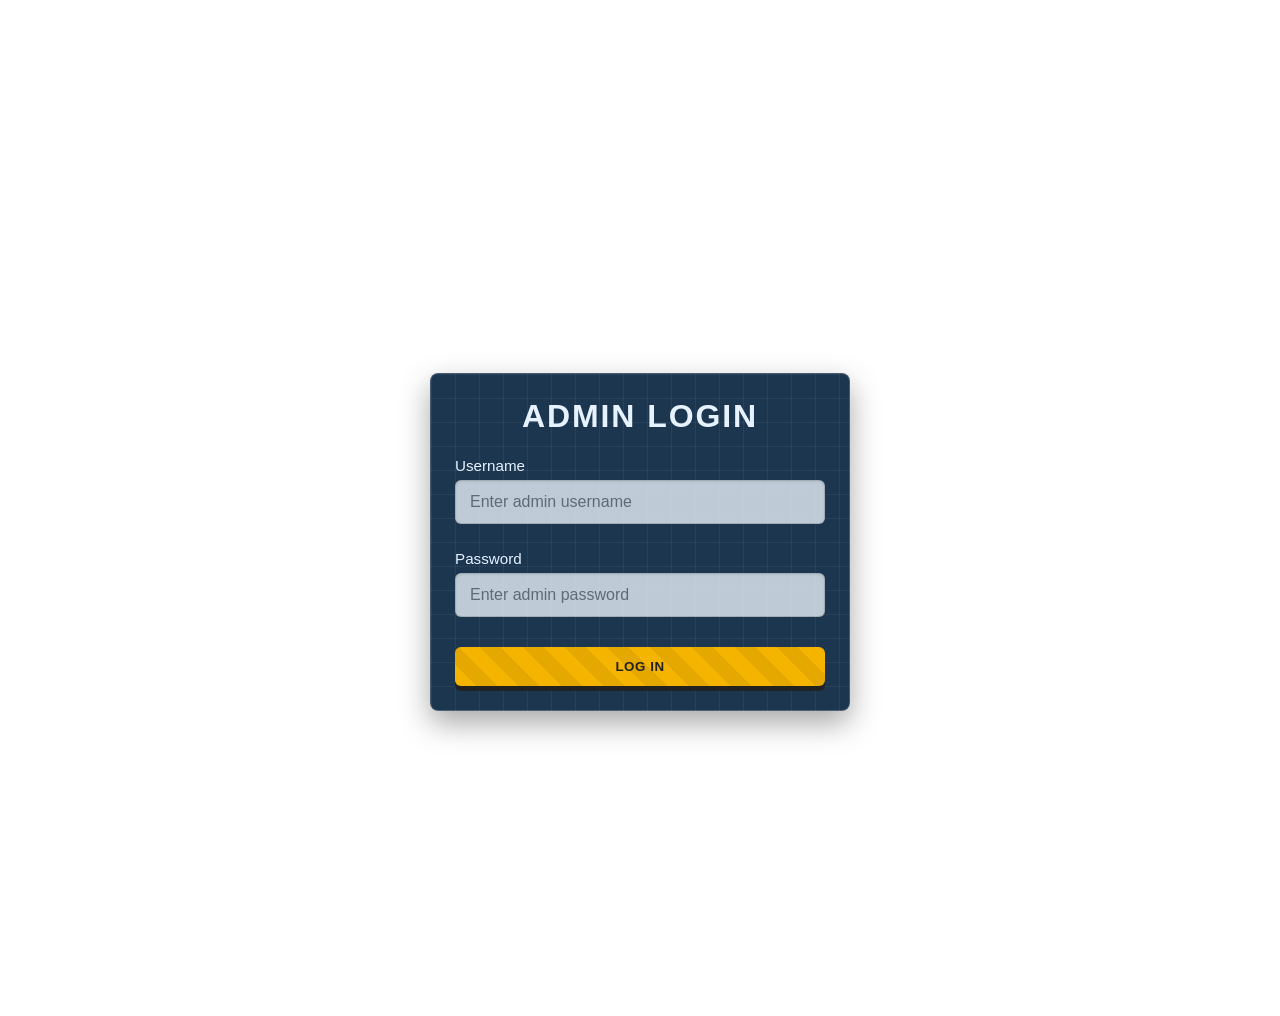
==== admin-dashboard.html @ 2e95c601 "cleanup" ====
<!DOCTYPE html>
<html lang="en">
<head>
  <meta charset="UTF-8" />
  <meta name="viewport" content="width=device-width, initial-scale=1.0" />
  <title>Roadimentary Admin Dashboard</title>
  <link rel="icon" type="image/png" href="/assets/fav_logo.png">
  <link rel="stylesheet" href="./admin-style.css" />
</head>
<body class="admin-dashboard-body admin-dashboard-hidden">
  <header id="admin-taskbar">
    <div id="admin-logo-wrap">
      <img src="/assets/editedlogo1.png" alt="Roadimentary Logo" id="admin-logo" />
    </div>

    <div id="admin-top-actions">
      <button id="logout-btn">Log Out</button>
    </div>
  </header>

  <section class="admin-hero">
    <p class="admin-subtitle">Admin Control Dashboard</p>
  </section>

  <p id="status">Loading dashboard...</p>

  <div class="cards">
    <div class="card">
      <h2>Total Players</h2>
      <div class="value" id="totalPlayers">--</div>
    </div>

    <div class="card">
      <h2>Players Reviewed</h2>
      <div class="value" id="playersReviewed">--</div>
    </div>

    <div class="card">
      <h2>Flagged Players</h2>
      <div class="value" id="flaggedPlayers">--</div>
    </div>

    <div class="card">
      <h2>Server Status</h2>
      <div class="value" id="serverStatus">--</div>
    </div>
  </div>

<div class="panel admin-player-list-panel">
  <h2>Player List</h2>

  <div class="player-list-filters">
    <input id="listSearchInput" type="text" placeholder="Filter by name or PlayFab ID" />

    <select id="listAccountStatusFilter">
      <option value="">All account statuses</option>
      <option value="active">active</option>
      <option value="review">review</option>
      <option value="flagged">flagged</option>
      <option value="banned">banned</option>
      <option value="unknown">unknown</option>
    </select>

    <select id="listReviewStateFilter">
      <option value="">All review states</option>
      <option value="none">none</option>
      <option value="pending">pending</option>
      <option value="investigating">investigating</option>
      <option value="resolved">resolved</option>
      <option value="unknown">unknown</option>
    </select>

    <label class="checkbox-filter">
      <input id="listFlaggedOnly" type="checkbox" />
      <span>Flagged Only</span>
    </label>

    <label class="checkbox-filter">
      <input id="listReviewedOnly" type="checkbox" />
      <span>Reviewed Only</span>
    </label>

    <select id="listLimitFilter">
      <option value="25">25 rows</option>
      <option value="50" selected>50 rows</option>
      <option value="100">100 rows</option>
    </select>

    <button id="loadPlayerListBtn">Load List</button>
  </div>

  <p id="playerListStatus"></p>

  <div class="player-table-wrap">
    <table class="player-table">
      <thead>
        <tr>
          <th class="sortable-th" data-sort-key="displayName">Player</th>
          <th class="sortable-th" data-sort-key="playFabId">PlayFab ID</th>
          <th class="sortable-th" data-sort-key="accountStatus">Status</th>
          <th class="sortable-th" data-sort-key="reviewState">Review</th>
          <th class="sortable-th" data-sort-key="lastLogin">Last Login</th>
          <th>Action</th>
        </tr>
      </thead>
      <tbody id="playerListBody">
        <tr>
          <td colspan="6" class="empty-table">No players loaded yet.</td>
        </tr>
      </tbody>
    </table>
  </div>
</div>


<div class="panel admin-search-panel">
  <h2>Player Search</h2>

  <div class="search-row">
    <input id="searchInput" type="text" placeholder="Search by PlayFab ID or display name" />
    <button id="searchBtn">Search</button>
    <button id="refreshPlayersBtn">Refresh Player Cache</button>
    <button id="recountFlagsBtn">Recount Admin Flags</button>
  </div>

  <p id="searchStatus"></p>
  <div id="searchResults" class="search-results"></div>
  <p id="playerStatus"></p>
</div>

<div class="admin-details-layout">
  <div class="panel admin-profile-panel">
    <h2>Profile</h2>

    <div class="subpanel">
      <div id="profileOutput" class="info-grid">
        <div class="empty-state">No player loaded yet.</div>
      </div>
    </div>

    <div class="subpanel">
      <h3>Segments</h3>
      <div id="segmentsOutput" class="pill-list"></div>
    </div>
  </div>

  <div class="panel admin-stats-panel">
    <h2>Statistics</h2>

    <div class="subpanel">
      <div id="statsOutput" class="info-grid">
        <div class="empty-state">No player loaded yet.</div>
      </div>
    </div>
  </div>

  <div class="panel admin-userdata-panel">
    <h2>Client/User Data</h2>

    <div class="subpanel">
      <div id="userDataOutput" class="info-grid">
        <div class="empty-state">No player loaded yet.</div>
      </div>
    </div>
  </div>

  <div class="panel admin-internal-panel">
    <h2>Internal/Admin Data</h2>

    <div class="subpanel">
      <div id="internalDataOutput" class="info-grid">
        <div class="empty-state">No player loaded yet.</div>
      </div>
    </div>
  </div>
</div>

<div class="panel">
  <h2>Moderation History</h2>
  <div id="moderationHistoryOutput" class="history-list">
    <div class="empty-state">No moderation history yet.</div>
  </div>
</div>

<div class="admin-action-panels">
  <div class="panel">
    <h2>Update Internal/Admin Data</h2>

    <div class="admin-form-grid">
      <div class="admin-form-field admin-form-field-wide">
        <label for="adminNoteInput" class="admin-form-label">Admin Note</label>
        <textarea id="adminNoteInput" placeholder="Write an internal note..."></textarea>
      </div>

      <div class="admin-form-field">
        <label for="accountStatusInput" class="admin-form-label">Account Status</label>
        <select id="accountStatusInput">
          <option value="">Select account status</option>
          <option value="active">active</option>
          <option value="review">review</option>
          <option value="flagged">flagged</option>
          <option value="banned">banned</option>
        </select>
      </div>

      <div class="admin-form-field">
        <label for="reviewStateInput" class="admin-form-label">Review State</label>
        <select id="reviewStateInput">
          <option value="">Select review state</option>
          <option value="none">none</option>
          <option value="pending">pending</option>
          <option value="investigating">investigating</option>
          <option value="resolved">resolved</option>
        </select>
      </div>

      <div class="admin-form-field admin-form-field-small">
        <label for="strikeCountInput" class="admin-form-label">Strike Count</label>
        <input id="strikeCountInput" type="number" min="0" placeholder="0" />
      </div>
    </div>

    <button id="saveInternalBtn">Save Internal Data</button>
  </div>

  <div class="panel admin-ban-panel">
    <h2>Ban Player</h2>

    <div class="admin-form-field">
      <label for="banReasonInput" class="admin-form-label">Reason</label>
      <input id="banReasonInput" type="text" placeholder="Reason for ban" />
    </div>

    <div class="admin-form-field admin-form-field-small">
      <label for="banDurationInput" class="admin-form-label">Duration (Hours)</label>
      <input id="banDurationInput" type="number" placeholder="24" value="24" />
    </div>

    <button id="banPlayerBtn">Ban Player</button>
  </div>
</div>

<button id="backToTopBtn" title="Go to top">↑</button>

  <script src="./admin-dashboard.js"></script>
</body>
</html>
---- admin-style.css ----
/* =========================================================
   ROADIMENTARY ADMIN DASHBOARD STYLESHEET
   ========================================================= */


/* =========================================================
   01. GLOBAL RESET / BASE PAGE
   ========================================================= */

* {
  box-sizing: border-box;
}

.admin-dashboard-hidden {
  visibility: hidden;
}

html,
body {
  margin: 0;
  min-height: 100%;
  font-family: Arial, sans-serif;
  background: url("/assets/Menu_Screen.png") center/cover no-repeat fixed;
  color: #e6f2ff;
}

body {
  padding-top: 92px;
  padding-left: 20px;
  padding-right: 20px;
  padding-bottom: 24px;
}

.admin-login-body {
  padding: 0;
}

/* ---------- END 01. GLOBAL RESET / BASE PAGE ---------- */


/* =========================================================
   02. TOPBAR / HEADER
   ========================================================= */

#admin-taskbar {
  position: fixed;
  top: 0;
  left: 0;
  width: 100%;
  height: 64px;
  z-index: 1000;
  overflow: hidden;

  background-image: url("/assets/hbg2.png");
  background-repeat: repeat;
  background-position: center;
  background-size: auto;

  border-bottom: 4px solid #555;
  box-shadow: 0 4px 10px rgba(0, 0, 0, 0.4);
}

#admin-logo-wrap {
  position: absolute;
  left: 20px;
  top: 50%;
  transform: translateY(-50%);
  display: flex;
  align-items: center;
  z-index: 3;
}

#admin-logo {
  height: 40px;
  display: block;
}

#admin-top-actions {
  position: absolute;
  right: 20px;
  top: 50%;
  transform: translateY(-50%);
  z-index: 3;
}

#admin-title {
  position: absolute;
  left: 50%;
  top: 50%;
  transform: translate(-50%, -50%);
  z-index: 2;

  margin: 0;
  padding: 6px 20px;
  max-width: calc(100% - 360px);

  overflow: hidden;
  text-overflow: ellipsis;
  white-space: nowrap;

  font-size: 1.05rem;
  letter-spacing: 0.12em;
  text-transform: uppercase;
  font-weight: 900;
  text-align: center;

  color: #3b2b1f;
  text-shadow: 0 2px 0 #f4b400;

  background-color: #d1dce5;
  border-top: 4px solid #f4b400;
  border-bottom: 4px solid #f4b400;
  border-left: 2px solid #4a5568;
  border-right: 2px solid #4a5568;
  box-shadow: 0 3px 0 rgba(0, 0, 0, 0.3);
}

/* ---------- END 02. TOPBAR / HEADER ---------- */


/* =========================================================
   03. HERO LABEL
   ========================================================= */

.admin-hero {
  text-align: center;
  margin-bottom: 14px;
}

.admin-subtitle {
  margin: 0 auto 16px auto;
  display: inline-block;
  position: relative;
  padding: 14px 56px;

  font-size: 1.15rem;
  font-weight: 900;
  letter-spacing: 2px;
  text-transform: uppercase;

  color: #3b2b1f;
  text-shadow: 0 2px 0 #f4b400;

  background-color: #d1dce5;
  border-top: 8px solid #f4b400;
  border-bottom: 8px solid #f4b400;
  border-left: 3px solid #4a5568;
  border-right: 3px solid #4a5568;
  box-shadow: 0 6px 0 rgba(0, 0, 0, 0.2);
}

.admin-subtitle::before,
.admin-subtitle::after {
  content: "";
  position: absolute;
  top: 50%;
  transform: translateY(-50%);

  width: 12px;
  height: 12px;
  background: #a0aec0;
  border: 2px solid #4a5568;
  border-radius: 50%;
}

.admin-subtitle::before {
  left: 15px;
  box-shadow:
    0 -12px 0 #a0aec0,
    0 12px 0 #a0aec0,
    0 -12px 0 2px #4a5568,
    0 12px 0 2px #4a5568;
}

.admin-subtitle::after {
  right: 15px;
  box-shadow:
    0 -12px 0 #a0aec0,
    0 12px 0 #a0aec0,
    0 -12px 0 2px #4a5568,
    0 12px 0 2px #4a5568;
}

/* ---------- END 03. HERO LABEL ---------- */


/* =========================================================
   04. SHARED PANEL / CARD SURFACES
   ========================================================= */

.panel,
.card,
.subpanel,
.search-result,
.login-card {
  background:
    linear-gradient(rgba(255, 255, 255, 0.05) 1px, transparent 1px),
    linear-gradient(90deg, rgba(255, 255, 255, 0.05) 1px, transparent 1px),
    rgba(15, 42, 68, 0.94);
  background-size: 24px 24px;
  border: 1px solid rgba(255, 255, 255, 0.18);
  border-radius: 8px;
  box-shadow: 0 12px 30px rgba(0, 0, 0, 0.35);
  color: #e6f2ff;
}

.panel,
.card {
  padding: 18px;
  margin-bottom: 20px;
}

.subpanel {
  padding: 14px;
  margin-top: 12px;
}

.panel h2,
.card h2,
.subpanel h3 {
  margin-top: 0;
  text-transform: uppercase;
  letter-spacing: 0.05em;
}

.panel h2,
.card h2 {
  font-size: 1.1rem;
}

.subpanel h3 {
  font-size: 0.95rem;
  color: #ffd36d;
}

/* ---------- END 04. SHARED PANEL / CARD SURFACES ---------- */


/* =========================================================
   05. STATUS / FEEDBACK TEXT
   ========================================================= */

#status,
#playerStatus,
#searchStatus,
#playerListStatus {
  color: #ffe08a;
  font-weight: 800;
  line-height: 1.35;
  text-shadow: 0 1px 2px rgba(0, 0, 0, 0.45);
}

body:not(.admin-login-body) #status,
body:not(.admin-login-body) #playerStatus,
body:not(.admin-login-body) #searchStatus,
body:not(.admin-login-body) #playerListStatus {
  display: none;
  margin-bottom: 14px;
  padding: 10px 14px;
  background: rgba(10, 24, 38, 0.78);
  border-left: 4px solid #f4b400;
  border-radius: 6px;
  box-shadow: 0 4px 12px rgba(0, 0, 0, 0.22);
}

body:not(.admin-login-body) #status:not(:empty),
body:not(.admin-login-body) #playerStatus:not(:empty),
body:not(.admin-login-body) #searchStatus:not(:empty),
body:not(.admin-login-body) #playerListStatus:not(:empty) {
  display: inline-block;
}

body:not(.admin-login-body) #playerListStatus:not(:empty) {
  margin-bottom: 10px;
}

.muted {
  opacity: 0.8;
}

/* ---------- END 05. STATUS / FEEDBACK TEXT ---------- */


/* =========================================================
   06. SHARED FORM CONTROLS
   ========================================================= */

input,
textarea,
select {
  width: 100%;
  padding: 12px 14px;
  margin-bottom: 12px;

  font-size: 1rem;
  color: #1f2933;

  background: rgba(209, 220, 229, 0.9);
  border: 1px solid rgba(34, 34, 34, 0.18);
  border-radius: 6px;
  box-shadow: inset 0 1px 2px rgba(0, 0, 0, 0.08);
}

textarea {
  min-height: 92px;
  resize: vertical;
}

input::placeholder,
textarea::placeholder {
  color: rgba(31, 41, 51, 0.6);
}

button {
  padding: 12px 16px;
  border: none;
  border-radius: 6px;
  cursor: pointer;

  font-weight: 900;
  text-transform: uppercase;
  letter-spacing: 0.04em;
  color: #222;

  background: repeating-linear-gradient(
    45deg,
    #f4b400,
    #f4b400 15px,
    #e5a800 15px,
    #e5a800 30px
  );
  box-shadow: 0 5px 0 #222;
  transition: transform 0.15s ease, box-shadow 0.15s ease, filter 0.15s ease;
}

button:hover {
  filter: brightness(1.05);
  transform: translateY(-2px);
  box-shadow: 0 7px 0 #222;
}

button:active {
  transform: translateY(3px);
  box-shadow: 0 2px 0 #222;
}

/* ---------- END 06. SHARED FORM CONTROLS ---------- */


/* =========================================================
   07. GENERIC LAYOUT HELPERS
   ========================================================= */

.grid-2 {
  display: grid;
  grid-template-columns: 1fr 1fr;
  gap: 16px;
}

/* ---------- END 07. GENERIC LAYOUT HELPERS ---------- */


/* =========================================================
   08. TOP STATS CARDS
   ========================================================= */

.cards {
  display: grid;
  grid-template-columns: repeat(4, minmax(0, 1fr));
  gap: 12px;
  margin-bottom: 16px;
}

.cards .card {
  padding: 14px 16px;
  min-height: 112px;
  display: flex;
  flex-direction: column;
  justify-content: center;
}

.cards .card h2 {
  margin: 0 0 8px 0;
  font-size: 0.95rem;
  line-height: 1.2;
  text-transform: uppercase;
  letter-spacing: 0.05em;
}

.value {
  font-size: 2.15rem;
  font-weight: 900;
  line-height: 1;
  color: #fff;
}

/* ---------- END 08. TOP STATS CARDS ---------- */


/* =========================================================
   09. ADMIN FORM LAYOUTS
   ========================================================= */

.admin-form-grid {
  display: grid;
  grid-template-columns: 1fr 1fr;
  gap: 12px 14px;
  align-items: start;
  margin-bottom: 14px;
}

.admin-form-field {
  min-width: 0;
}

.admin-form-field-wide {
  grid-column: 1 / -1;
}

.admin-form-field-small {
  max-width: 260px;
}

.admin-form-label {
  display: block;
  margin-bottom: 8px;
  font-size: 0.82rem;
  text-transform: uppercase;
  letter-spacing: 0.08em;
  color: #ffd36d;
  font-weight: 800;
}

.admin-form-grid input,
.admin-form-grid textarea,
.admin-form-grid select {
  margin-bottom: 0;
}

.admin-action-panels {
  display: grid;
  grid-template-columns: 1.6fr 0.9fr;
  gap: 16px;
  align-items: start;
}

.admin-ban-panel {
  min-height: 100%;
}

.admin-ban-panel .admin-form-field:last-of-type {
  margin-bottom: 14px;
}

/* ---------- END 09. ADMIN FORM LAYOUTS ---------- */


/* =========================================================
   10. SEARCH AREA
   ========================================================= */

.search-row {
  display: grid;
  grid-template-columns: 1fr auto auto auto;
  gap: 10px;
  align-items: start;
}

.search-results {
  display: grid;
  gap: 10px;
  margin-top: 12px;
}

.search-result {
  display: flex;
  align-items: center;
  justify-content: space-between;
  gap: 14px;
  padding: 14px;
}

.search-result-meta {
  min-width: 0;
}

.search-result strong {
  display: block;
  margin: 0;
  font-size: 1rem;
}

.search-result small {
  display: block;
  margin: 4px 0 0 0;
  opacity: 0.85;
}

.admin-search-panel {
  margin-bottom: 16px;
}

.admin-search-panel .search-row {
  grid-template-columns: minmax(0, 1fr) auto auto auto;
  gap: 10px;
}

.admin-search-panel .search-results {
  margin-top: 10px;
}

.admin-search-panel .search-result {
  padding: 12px;
}

.admin-search-panel #searchStatus,
.admin-search-panel #playerStatus {
  margin-bottom: 10px;
}

/* ---------- END 10. SEARCH AREA ---------- */


/* =========================================================
   11. PLAYER LIST FILTERS & TABLE
   ========================================================= */

.admin-player-list-panel {
  margin-bottom: 16px;
}

.player-list-filters {
  display: grid;
  grid-template-columns:
    minmax(220px, 1.2fr)
    repeat(2, minmax(160px, 0.8fr))
    max-content
    max-content
    112px
    auto;
  gap: 10px;
  align-items: stretch;
  margin-bottom: 12px;
}

.player-list-filters > * {
  min-height: 48px;
}

.player-list-filters input,
.player-list-filters select,
.player-list-filters button {
  margin-bottom: 0;
}

.checkbox-filter {
  display: flex;
  align-items: center;
  justify-content: center;
  gap: 8px;
  min-height: 48px;
  padding: 0 14px;
  border-radius: 6px;
  background: rgba(209, 220, 229, 0.9);
  color: #1f2933;
  border: 1px solid rgba(34, 34, 34, 0.18);
  font-weight: 700;
  white-space: nowrap;
}

.checkbox-filter input {
  width: auto;
  margin: 0;
  flex: 0 0 auto;
}

.checkbox-filter span {
  display: inline-block;
  line-height: 1;
}

.player-table-wrap {
  max-height: 420px;
  overflow-x: auto;
  overflow-y: auto;
  background: rgba(0, 0, 0, 0.18);
  border-radius: 8px;
  border: 1px solid rgba(255, 255, 255, 0.12);
}

.player-table {
  width: 100%;
  min-width: 860px;
  border-collapse: collapse;
}

.player-table th,
.player-table td {
  padding: 12px 10px;
  text-align: left;
  vertical-align: middle;
  border-bottom: 1px solid rgba(255, 255, 255, 0.08);
}

.player-table th {
  font-size: 0.82rem;
  text-transform: uppercase;
  letter-spacing: 0.08em;
  color: #ffd36d;
  background: rgba(2, 53, 95, 0.986);
}

.player-table thead th {
  position: sticky;
  top: 0;
  z-index: 2;
}

.player-table td {
  font-size: 0.95rem;
  color: #e6f2ff;
}

.player-table tbody tr:hover {
  background: rgba(255, 255, 255, 0.05);
}

.player-table tbody tr.active-player-row {
  background: rgba(244, 180, 0, 0.14);
  box-shadow: inset 4px 0 0 #f4b400;
}

.player-table tbody tr.active-player-row td {
  background: transparent;
}

.player-table tbody tr.active-player-row .player-name-cell {
  color: #ffffff;
}

.player-name-cell {
  font-weight: 800;
}

.player-id-cell {
  font-family: Consolas, Monaco, monospace;
  font-size: 0.9rem;
  color: #dff0ff;
}

.empty-table {
  text-align: center;
  color: rgba(255, 255, 255, 0.78);
}

.table-action-btn {
  padding: 8px 12px;
  font-size: 0.82rem;
  box-shadow: 0 4px 0 #222;
}

.table-action-btn:hover {
  box-shadow: 0 6px 0 #222;
}

.table-action-btn:active {
  box-shadow: 0 2px 0 #222;
}

.sortable-th {
  cursor: pointer;
  user-select: none;
  position: relative;
  padding-right: 22px;
}

.sortable-th::after {
  content: "↕";
  position: absolute;
  right: 8px;
  top: 50%;
  transform: translateY(-50%);
  font-size: 0.8rem;
  opacity: 0.6;
}

.sortable-th.active-asc::after {
  content: "↑";
  opacity: 1;
  color: #ffffff;
}

.sortable-th.active-desc::after {
  content: "↓";
  opacity: 1;
  color: #ffffff;
}

/* ---------- END 11. PLAYER LIST FILTERS & TABLE ---------- */


/* =========================================================
   12. INFO / DATA DISPLAY
   ========================================================= */

pre {
  margin: 0;
  background: rgba(0, 0, 0, 0.26);
  padding: 12px;
  border-radius: 8px;
  overflow: auto;
  white-space: pre-wrap;
  word-break: break-word;
  color: #dff0ff;
  font-size: 0.92rem;
}

.info-grid {
  display: grid;
  grid-template-columns: repeat(2, minmax(0, 1fr));
  gap: 10px;
}

.info-card {
  background: rgba(0, 0, 0, 0.22);
  border: 1px solid rgba(255, 255, 255, 0.12);
  border-radius: 8px;
  padding: 10px;
}

.info-card.wide {
  grid-column: 1 / -1;
}

.info-label {
  margin-bottom: 5px;
  font-size: 0.8rem;
  line-height: 1.2;
  text-transform: uppercase;
  letter-spacing: 0.08em;
  color: #ffd36d;
}

.info-value {
  font-size: 0.96rem;
  font-weight: 700;
  line-height: 1.35;
  color: #ffffff;
  word-break: break-word;
}

.info-value.mono {
  font-family: Consolas, Monaco, monospace;
  font-size: 0.95rem;
}

.info-value.soft {
  font-weight: 600;
  color: #dff0ff;
}

.empty-state {
  grid-column: 1 / -1;
  background: rgba(0, 0, 0, 0.22);
  border: 1px solid rgba(255, 255, 255, 0.12);
  border-radius: 8px;
  padding: 14px;
  color: rgba(255, 255, 255, 0.8);
}

.pill-list {
  display: flex;
  flex-wrap: wrap;
  gap: 6px;
}

.pill {
  padding: 5px 9px;
  border-radius: 999px;
  font-size: 0.88rem;
  background: rgba(255, 255, 255, 0.10);
  border: 1px solid rgba(255, 255, 255, 0.14);
}

.status-pill {
  display: inline-block;
  padding: 6px 10px;
  border-radius: 999px;
  font-size: 0.88rem;
  font-weight: 900;
  text-transform: uppercase;
  letter-spacing: 0.04em;
  border: 1px solid rgba(255, 255, 255, 0.15);
  background: rgba(255, 255, 255, 0.1);
}

.status-pill.flagged,
.status-pill.banned {
  background: rgba(255, 90, 90, 0.18);
  color: #ffd3d3;
}

.status-pill.review,
.status-pill.pending,
.status-pill.investigating {
  background: rgba(255, 200, 90, 0.18);
  color: #ffe7b0;
}

.status-pill.active,
.status-pill.resolved,
.status-pill.confirmed {
  background: rgba(90, 200, 120, 0.18);
  color: #d4ffe0;
}

/* ---------- END 12. INFO / DATA DISPLAY ---------- */


/* =========================================================
   13. MODERATION HISTORY
   ========================================================= */

.history-list {
  display: flex;
  flex-direction: column;
  gap: 10px;
  max-height: 360px;
  overflow-y: auto;
  padding-right: 6px;
}

.history-entry {
  background: rgba(0, 0, 0, 0.22);
  border: 1px solid rgba(255, 255, 255, 0.10);
  border-radius: 8px;
  padding: 12px;
}

.history-entry-top {
  display: flex;
  flex-wrap: wrap;
  gap: 10px 14px;
  align-items: center;
  margin-bottom: 8px;
}

.history-action {
  font-weight: 900;
  text-transform: uppercase;
  letter-spacing: 0.05em;
  color: #ffd36d;
}

.history-time,
.history-admin {
  font-size: 0.9rem;
  color: #d6e8f5;
}

.history-note {
  color: #ffffff;
  line-height: 1.4;
  margin-bottom: 8px;
}

.history-meta {
  display: flex;
  flex-wrap: wrap;
  gap: 8px;
}

/* ---------- END 13. MODERATION HISTORY ---------- */


/* =========================================================
   14. DASHBOARD CONTENT LAYOUT
   ========================================================= */

.admin-details-layout {
  display: grid;
  grid-template-columns: 1.15fr 0.85fr;
  gap: 16px;
  margin-bottom: 16px;
}

.admin-profile-panel,
.admin-stats-panel,
.admin-userdata-panel,
.admin-internal-panel {
  margin-bottom: 0;
}

.admin-profile-panel {
  grid-column: 1;
  grid-row: 1 / span 2;
}

.admin-stats-panel {
  grid-column: 2;
  grid-row: 1;
}

.admin-userdata-panel {
  grid-column: 1;
  grid-row: 3;
}

.admin-internal-panel {
  grid-column: 2;
  grid-row: 2 / span 2;
}

.admin-search-panel,
.admin-details-layout .panel,
.admin-action-panels .panel {
  padding: 14px;
}

.admin-details-layout .subpanel,
.admin-action-panels .subpanel {
  margin-top: 10px;
  padding: 12px;
}

.admin-details-layout .panel h2,
.admin-action-panels .panel h2,
.admin-search-panel h2 {
  margin-bottom: 10px;
}

/* ---------- END 14. DASHBOARD CONTENT LAYOUT ---------- */


/* =========================================================
   15. LOGIN PAGE
   ========================================================= */

.login-page {
  min-height: 100vh;
  display: grid;
  place-items: center;
  padding: 24px;
}

.login-card {
  width: 100%;
  max-width: 420px;
  padding: 24px;
}

.login-card h1 {
  margin-top: 0;
  text-align: center;
  text-transform: uppercase;
  letter-spacing: 0.06em;
}

.field {
  margin-bottom: 14px;
}

.field label {
  display: block;
  margin-bottom: 6px;
  font-size: 0.95rem;
}

.login-card button {
  width: 100%;
  margin-top: 4px;
}

.admin-login-body #status {
  display: none;
  margin-top: 12px;
  margin-bottom: 0;
  min-height: 0;
  padding: 10px 12px;
  border-radius: 6px;
  background: rgba(10, 24, 38, 0.78);
  border-left: 4px solid #f4b400;
  box-shadow: 0 4px 12px rgba(0, 0, 0, 0.22);
}

.admin-login-body #status:not(:empty) {
  display: block;
}

/* ---------- END 15. LOGIN PAGE ---------- */


/* =========================================================
   16. RESPONSIVE - LARGE
   ========================================================= */

@media (max-width: 1200px) {
  .player-list-filters {
    grid-template-columns: 1fr 1fr 1fr;
  }

  .admin-details-layout {
    grid-template-columns: 1fr 1fr;
  }

  .admin-profile-panel {
    grid-column: 1 / -1;
    grid-row: auto;
  }

  .admin-stats-panel,
  .admin-userdata-panel,
  .admin-internal-panel {
    grid-column: auto;
    grid-row: auto;
  }
}

/* ---------- END 16. RESPONSIVE - LARGE ---------- */


/* =========================================================
   17. RESPONSIVE - MEDIUM
   ========================================================= */

@media (max-width: 1100px) {
  .cards {
    grid-template-columns: repeat(2, minmax(0, 1fr));
  }

  .search-row {
    grid-template-columns: 1fr 1fr;
  }
}

@media (max-width: 1000px) {
  .admin-action-panels {
    grid-template-columns: 1fr;
  }
}

@media (max-width: 900px) {
  .admin-details-layout {
    grid-template-columns: 1fr;
  }

  .admin-search-panel .search-row {
    grid-template-columns: 1fr;
  }

  .search-result {
    flex-direction: column;
    align-items: flex-start;
  }
}

/* ---------- END 17. RESPONSIVE - MEDIUM ---------- */


/* =========================================================
   18. RESPONSIVE - SMALL
   ========================================================= */

@media (max-width: 820px) {
  body {
    padding-left: 14px;
    padding-right: 14px;
  }

  .grid-2,
  .cards,
  .search-row,
  .player-list-filters,
  .info-grid,
  .admin-form-grid {
    grid-template-columns: 1fr;
  }

  .admin-form-field-small {
    max-width: none;
  }

  #admin-logo-wrap {
    left: 14px;
  }

  #admin-top-actions {
    right: 14px;
  }

  #admin-title {
    max-width: calc(100% - 220px);
    font-size: 0.82rem;
    letter-spacing: 0.08em;
    padding: 6px 12px;
  }

  .admin-subtitle {
    font-size: 0.95rem;
    padding: 12px 38px;
  }
}

@media (max-width: 700px) {
  .cards {
    grid-template-columns: 1fr;
  }

  .cards .card {
    min-height: 96px;
  }

  .value {
    font-size: 1.9rem;
  }
}

/* ---------- END 18. RESPONSIVE - SMALL ---------- */

/* =========================================================
   19. BACK TO TOP BUTTON
   ========================================================= */

#backToTopBtn {
  position: fixed;
  bottom: 24px;
  right: 24px;
  z-index: 999;

  width: 48px;
  height: 48px;

  display: none;
  align-items: center;
  justify-content: center;

  font-size: 1.4rem;
  font-weight: 900;

  color: #222;

  border: none;
  border-radius: 50%;
  cursor: pointer;

  background: repeating-linear-gradient(
    45deg,
    #f4b400,
    #f4b400 15px,
    #e5a800 15px,
    #e5a800 30px
  );

  box-shadow: 0 5px 0 #222;
  transition: all 0.2s ease;
}

#backToTopBtn:hover {
  transform: translateY(-2px);
  box-shadow: 0 7px 0 #222;
}

#backToTopBtn:active {
  transform: translateY(3px);
  box-shadow: 0 2px 0 #222;
}

/* ---------- END 19. BACK TO TOP BUTTON ---------- */
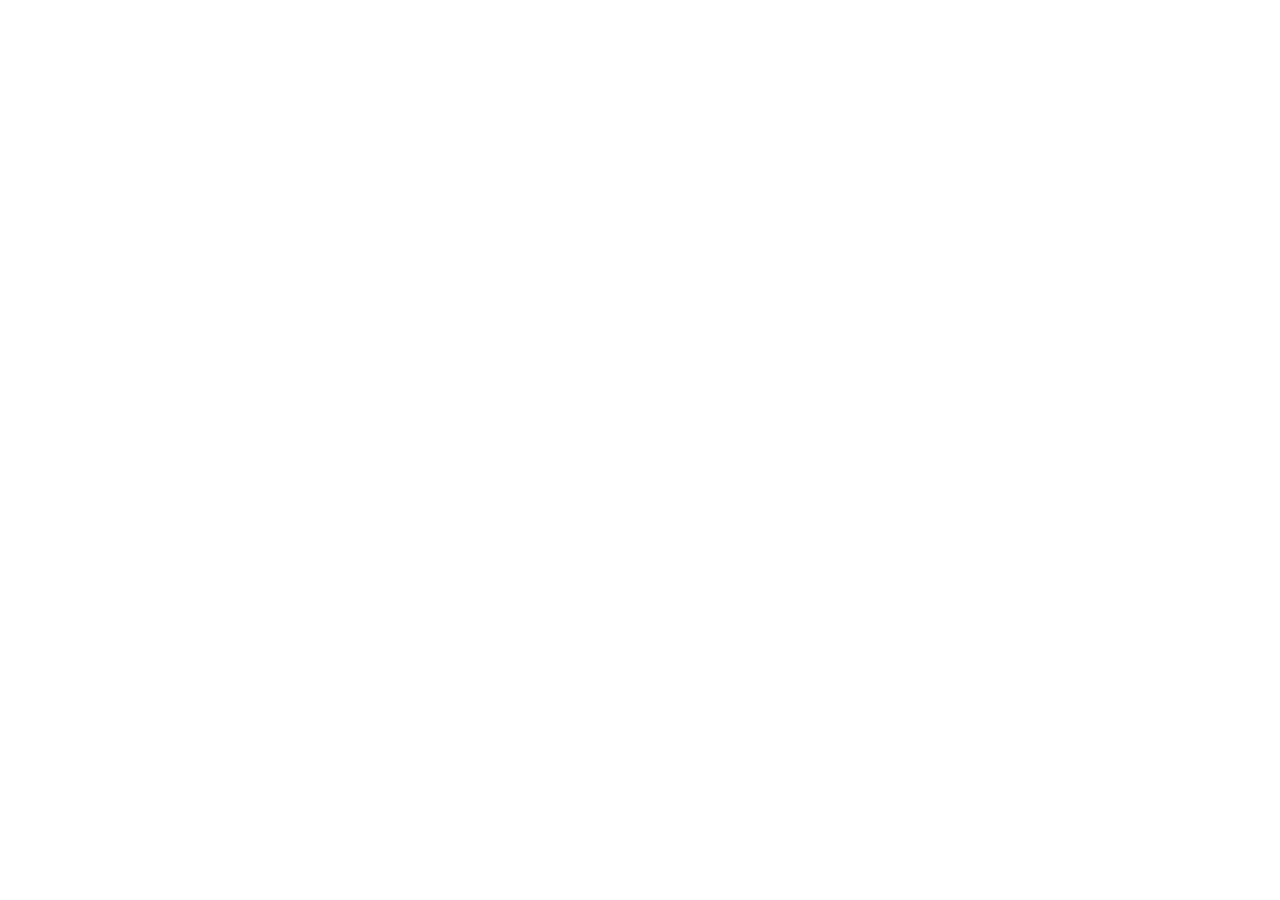
==== commit 9f836c63: "Add secure admin dashboard handoff gateway" ====
--- a/admin-dashboard.html
+++ b/admin-dashboard.html
@@ -24,224 +24,297 @@
 
   <p id="status">Loading dashboard...</p>
 
-  <div class="cards">
-    <div class="card">
-      <h2>Total Players</h2>
-      <div class="value" id="totalPlayers">--</div>
-    </div>
-
-    <div class="card">
-      <h2>Players Reviewed</h2>
-      <div class="value" id="playersReviewed">--</div>
-    </div>
-
-    <div class="card">
-      <h2>Flagged Players</h2>
-      <div class="value" id="flaggedPlayers">--</div>
-    </div>
-
-    <div class="card">
-      <h2>Server Status</h2>
-      <div class="value" id="serverStatus">--</div>
-    </div>
+  <div id="adminDashboardContent" class="admin-dashboard-hidden">
+    <section class="dashboard-summary-section" aria-label="Dashboard summary">
+      <div class="dashboard-summary-heading">
+        <h2>Dashboard Summary</h2>
+        <p>Click a card to preview matching players, then load that filter into Player Management.</p>
+      </div>
+
+      <div class="cards dashboard-summary-cards">
+        <button class="card summary-card active" type="button" data-summary-type="players">
+          <h2>Players</h2>
+          <div class="value" id="totalPlayers">--</div>
+        </button>
+
+        <button class="card summary-card" type="button" data-summary-type="reviewed">
+          <h2>Reviewed</h2>
+          <div class="value" id="playersReviewed">--</div>
+        </button>
+
+        <button class="card summary-card" type="button" data-summary-type="flagged">
+          <h2>Flagged</h2>
+          <div class="value" id="flaggedPlayers">--</div>
+        </button>
+
+        <button class="card summary-card" type="button" data-summary-type="banned">
+          <h2>Banned</h2>
+          <div class="value" id="bannedPlayers">--</div>
+        </button>
+      </div>
+
+      <section class="panel summary-detail-panel" id="summaryDetailPanel" hidden>
+        <div class="summary-detail-header">
+          <div>
+            <h2 id="summaryDetailTitle">Players</h2>
+            <p id="summaryDetailDescription">Select a summary card to inspect matching players.</p>
+          </div>
+
+          <button id="summaryApplyFilterBtn" type="button">View In Player List</button>
+        </div>
+
+        <p id="summaryDetailStatus"></p>
+
+        <div class="summary-detail-table-wrap">
+          <table class="summary-detail-table">
+            <thead>
+              <tr>
+                <th>Player</th>
+                <th>PlayFab ID</th>
+                <th>Status</th>
+                <th>Review</th>
+                <th>Last Login</th>
+                <th>Action</th>
+              </tr>
+            </thead>
+            <tbody id="summaryDetailBody">
+              <tr>
+                <td colspan="6" class="empty-table">Choose a summary card above.</td>
+              </tr>
+            </tbody>
+          </table>
+        </div>
+      </section>
+      </section>
+
+    <section class="admin-player-management admin-player-management-desktop" aria-label="Player management">
+      <div class="admin-player-management-header">
+        <div>
+          <h2>Player Management</h2>
+          <p>Select a player, review their data, and apply moderation actions.</p>
+        </div>
+      </div>
+
+      <div class="admin-player-management-grid">
+        <aside class="panel admin-player-list-panel admin-player-list-column">
+          <div class="admin-column-heading">
+            <h2>Player List</h2>
+          </div>
+
+          <div class="player-list-toolbar">
+            <input id="listSearchInput" type="text" placeholder="Filter by name or PlayFab ID" />
+            <button id="loadPlayerListBtn">Load</button>
+          </div>
+
+          <div class="admin-player-cache-actions">
+            <button id="refreshPlayersBtn">Refresh Player Cache</button>
+            <button id="recountFlagsBtn">Recount Admin Flags</button>
+          </div>
+
+          <p id="searchStatus"></p>
+
+          <details class="player-list-advanced">
+            <summary>Filters</summary>
+
+            <div class="player-list-filters">
+              <select id="listAccountStatusFilter">
+                <option value="">All account statuses</option>
+                <option value="active">active</option>
+                <option value="review">review</option>
+                <option value="flagged">flagged</option>
+                <option value="banned">banned</option>
+                <option value="unknown">unknown</option>
+              </select>
+
+              <select id="listReviewStateFilter">
+                <option value="">All review states</option>
+                <option value="none">none</option>
+                <option value="pending">pending</option>
+                <option value="investigating">investigating</option>
+                <option value="resolved">resolved</option>
+                <option value="unknown">unknown</option>
+              </select>
+
+              <label class="checkbox-filter">
+                <input id="listFlaggedOnly" type="checkbox" />
+                <span>Flagged Only</span>
+              </label>
+
+              <label class="checkbox-filter">
+                <input id="listReviewedOnly" type="checkbox" />
+                <span>Reviewed Only</span>
+              </label>
+
+              <select id="listLimitFilter">
+                <option value="25">25 rows</option>
+                <option value="50" selected>50 rows</option>
+                <option value="100">100 rows</option>
+              </select>
+            </div>
+          </details>
+
+          <p id="playerListStatus"></p>
+
+          <div class="player-table-wrap">
+            <table class="player-table">
+              <thead>
+                <tr>
+                  <th class="sortable-th" data-sort-key="displayName">Player</th>
+                  <th class="sortable-th" data-sort-key="playFabId">PlayFab ID</th>
+                  <th class="sortable-th" data-sort-key="accountStatus">Status</th>
+                  <th class="sortable-th" data-sort-key="reviewState">Review</th>
+                  <th class="sortable-th" data-sort-key="lastLogin">Last Login</th>
+                  <th>Action</th>
+                </tr>
+              </thead>
+              <tbody id="playerListBody">
+                <tr>
+                  <td colspan="6" class="empty-table">No players loaded yet.</td>
+                </tr>
+              </tbody>
+            </table>
+          </div>
+        </aside>
+
+        <section class="panel admin-selected-player-panel">
+          <div class="admin-detail-top">
+            <div class="admin-selected-title">
+              <h2>Selected Player</h2>
+              <p id="playerStatus"></p>
+            </div>
+          </div>
+
+          <div class="admin-legacy-direct-search-hooks" aria-hidden="true">
+            <input id="searchInput" type="text" tabindex="-1" />
+            <button id="searchBtn" type="button" tabindex="-1">Search</button>
+            <div id="searchResults" class="search-results"></div>
+          </div>
+
+          <div class="admin-selected-player-scroll">
+            <section class="subpanel admin-general-info-panel">
+              <h3>General Info</h3>
+              <div id="profileOutput" class="info-grid">
+                <div class="empty-state">No player loaded yet.</div>
+              </div>
+            </section>
+
+            <details class="admin-detail-accordion">
+              <summary>Profile</summary>
+              <div class="admin-accordion-body">
+                <h3>Segments</h3>
+                <div id="segmentsOutput" class="pill-list"></div>
+              </div>
+            </details>
+
+            <details class="admin-detail-accordion">
+              <summary>Stats</summary>
+              <div class="admin-accordion-body">
+                <div id="statsOutput" class="info-grid">
+                  <div class="empty-state">No player loaded yet.</div>
+                </div>
+              </div>
+            </details>
+
+            <details class="admin-detail-accordion">
+              <summary>Moderation</summary>
+              <div class="admin-accordion-body admin-moderation-layout">
+                <section>
+                  <h3>Moderation History</h3>
+                  <div id="moderationHistoryOutput" class="history-list">
+                    <div class="empty-state">No moderation history yet.</div>
+                  </div>
+                </section>
+
+                <section class="admin-ban-panel">
+                  <h3>Ban Player</h3>
+
+                  <div class="admin-form-field">
+                    <label for="banReasonInput" class="admin-form-label">Reason</label>
+                    <input id="banReasonInput" type="text" placeholder="Reason for ban" />
+                  </div>
+
+                  <div class="admin-form-field admin-form-field-small">
+                    <label for="banDurationInput" class="admin-form-label">Duration (Hours)</label>
+                    <input id="banDurationInput" type="number" placeholder="24" value="24" />
+                  </div>
+
+                  <button id="banPlayerBtn">Ban Player</button>
+                </section>
+              </div>
+            </details>
+
+            <details class="admin-detail-accordion">
+              <summary>Admin Data</summary>
+              <div class="admin-accordion-body">
+                <div id="internalDataOutput" class="info-grid">
+                  <div class="empty-state">No player loaded yet.</div>
+                </div>
+
+                <section class="admin-inline-form-panel">
+                  <h3>Update Internal/Admin Data</h3>
+
+                  <div class="admin-form-grid">
+                    <div class="admin-form-field admin-form-field-wide">
+                      <label for="adminNoteInput" class="admin-form-label">Admin Note</label>
+                      <textarea id="adminNoteInput" placeholder="Write an internal note..."></textarea>
+                    </div>
+
+                    <div class="admin-form-field">
+                      <label for="accountStatusInput" class="admin-form-label">Account Status</label>
+                      <select id="accountStatusInput">
+                        <option value="">Select account status</option>
+                        <option value="active">active</option>
+                        <option value="review">review</option>
+                        <option value="flagged">flagged</option>
+                        <option value="banned">banned</option>
+                      </select>
+                    </div>
+
+                    <div class="admin-form-field">
+                      <label for="reviewStateInput" class="admin-form-label">Review State</label>
+                      <select id="reviewStateInput">
+                        <option value="">Select review state</option>
+                        <option value="none">none</option>
+                        <option value="pending">pending</option>
+                        <option value="investigating">investigating</option>
+                        <option value="resolved">resolved</option>
+                      </select>
+                    </div>
+
+                    <div class="admin-form-field admin-form-field-small">
+                      <label for="strikeCountInput" class="admin-form-label">Strike Count</label>
+                      <input id="strikeCountInput" type="number" min="0" placeholder="0" />
+                    </div>
+                  </div>
+
+                  <button id="saveInternalBtn">Save Internal Data</button>
+                </section>
+              </div>
+            </details>
+
+            <details class="admin-detail-accordion">
+              <summary>Client Data</summary>
+              <div class="admin-accordion-body">
+                <div id="userDataOutput" class="info-grid">
+                  <div class="empty-state">No player loaded yet.</div>
+                </div>
+              </div>
+            </details>
+          </div>
+        </section>
+      </div>
+    </section>
+
+    <section class="admin-player-management-mobile-placeholder">
+      <div class="panel">
+        <h2>Mobile Player Management</h2>
+        <p>This layout will be designed separately. The desktop player-management shell is the active layout for now.</p>
+      </div>
+    </section>
+
+    <button id="backToTopBtn" title="Go to top">&uarr;</button>
   </div>
-
-<div class="panel admin-player-list-panel">
-  <h2>Player List</h2>
-
-  <div class="player-list-filters">
-    <input id="listSearchInput" type="text" placeholder="Filter by name or PlayFab ID" />
-
-    <select id="listAccountStatusFilter">
-      <option value="">All account statuses</option>
-      <option value="active">active</option>
-      <option value="review">review</option>
-      <option value="flagged">flagged</option>
-      <option value="banned">banned</option>
-      <option value="unknown">unknown</option>
-    </select>
-
-    <select id="listReviewStateFilter">
-      <option value="">All review states</option>
-      <option value="none">none</option>
-      <option value="pending">pending</option>
-      <option value="investigating">investigating</option>
-      <option value="resolved">resolved</option>
-      <option value="unknown">unknown</option>
-    </select>
-
-    <label class="checkbox-filter">
-      <input id="listFlaggedOnly" type="checkbox" />
-      <span>Flagged Only</span>
-    </label>
-
-    <label class="checkbox-filter">
-      <input id="listReviewedOnly" type="checkbox" />
-      <span>Reviewed Only</span>
-    </label>
-
-    <select id="listLimitFilter">
-      <option value="25">25 rows</option>
-      <option value="50" selected>50 rows</option>
-      <option value="100">100 rows</option>
-    </select>
-
-    <button id="loadPlayerListBtn">Load List</button>
-  </div>
-
-  <p id="playerListStatus"></p>
-
-  <div class="player-table-wrap">
-    <table class="player-table">
-      <thead>
-        <tr>
-          <th class="sortable-th" data-sort-key="displayName">Player</th>
-          <th class="sortable-th" data-sort-key="playFabId">PlayFab ID</th>
-          <th class="sortable-th" data-sort-key="accountStatus">Status</th>
-          <th class="sortable-th" data-sort-key="reviewState">Review</th>
-          <th class="sortable-th" data-sort-key="lastLogin">Last Login</th>
-          <th>Action</th>
-        </tr>
-      </thead>
-      <tbody id="playerListBody">
-        <tr>
-          <td colspan="6" class="empty-table">No players loaded yet.</td>
-        </tr>
-      </tbody>
-    </table>
-  </div>
-</div>
-
-
-<div class="panel admin-search-panel">
-  <h2>Player Search</h2>
-
-  <div class="search-row">
-    <input id="searchInput" type="text" placeholder="Search by PlayFab ID or display name" />
-    <button id="searchBtn">Search</button>
-    <button id="refreshPlayersBtn">Refresh Player Cache</button>
-    <button id="recountFlagsBtn">Recount Admin Flags</button>
-  </div>
-
-  <p id="searchStatus"></p>
-  <div id="searchResults" class="search-results"></div>
-  <p id="playerStatus"></p>
-</div>
-
-<div class="admin-details-layout">
-  <div class="panel admin-profile-panel">
-    <h2>Profile</h2>
-
-    <div class="subpanel">
-      <div id="profileOutput" class="info-grid">
-        <div class="empty-state">No player loaded yet.</div>
-      </div>
-    </div>
-
-    <div class="subpanel">
-      <h3>Segments</h3>
-      <div id="segmentsOutput" class="pill-list"></div>
-    </div>
-  </div>
-
-  <div class="panel admin-stats-panel">
-    <h2>Statistics</h2>
-
-    <div class="subpanel">
-      <div id="statsOutput" class="info-grid">
-        <div class="empty-state">No player loaded yet.</div>
-      </div>
-    </div>
-  </div>
-
-  <div class="panel admin-userdata-panel">
-    <h2>Client/User Data</h2>
-
-    <div class="subpanel">
-      <div id="userDataOutput" class="info-grid">
-        <div class="empty-state">No player loaded yet.</div>
-      </div>
-    </div>
-  </div>
-
-  <div class="panel admin-internal-panel">
-    <h2>Internal/Admin Data</h2>
-
-    <div class="subpanel">
-      <div id="internalDataOutput" class="info-grid">
-        <div class="empty-state">No player loaded yet.</div>
-      </div>
-    </div>
-  </div>
-</div>
-
-<div class="panel">
-  <h2>Moderation History</h2>
-  <div id="moderationHistoryOutput" class="history-list">
-    <div class="empty-state">No moderation history yet.</div>
-  </div>
-</div>
-
-<div class="admin-action-panels">
-  <div class="panel">
-    <h2>Update Internal/Admin Data</h2>
-
-    <div class="admin-form-grid">
-      <div class="admin-form-field admin-form-field-wide">
-        <label for="adminNoteInput" class="admin-form-label">Admin Note</label>
-        <textarea id="adminNoteInput" placeholder="Write an internal note..."></textarea>
-      </div>
-
-      <div class="admin-form-field">
-        <label for="accountStatusInput" class="admin-form-label">Account Status</label>
-        <select id="accountStatusInput">
-          <option value="">Select account status</option>
-          <option value="active">active</option>
-          <option value="review">review</option>
-          <option value="flagged">flagged</option>
-          <option value="banned">banned</option>
-        </select>
-      </div>
-
-      <div class="admin-form-field">
-        <label for="reviewStateInput" class="admin-form-label">Review State</label>
-        <select id="reviewStateInput">
-          <option value="">Select review state</option>
-          <option value="none">none</option>
-          <option value="pending">pending</option>
-          <option value="investigating">investigating</option>
-          <option value="resolved">resolved</option>
-        </select>
-      </div>
-
-      <div class="admin-form-field admin-form-field-small">
-        <label for="strikeCountInput" class="admin-form-label">Strike Count</label>
-        <input id="strikeCountInput" type="number" min="0" placeholder="0" />
-      </div>
-    </div>
-
-    <button id="saveInternalBtn">Save Internal Data</button>
-  </div>
-
-  <div class="panel admin-ban-panel">
-    <h2>Ban Player</h2>
-
-    <div class="admin-form-field">
-      <label for="banReasonInput" class="admin-form-label">Reason</label>
-      <input id="banReasonInput" type="text" placeholder="Reason for ban" />
-    </div>
-
-    <div class="admin-form-field admin-form-field-small">
-      <label for="banDurationInput" class="admin-form-label">Duration (Hours)</label>
-      <input id="banDurationInput" type="number" placeholder="24" value="24" />
-    </div>
-
-    <button id="banPlayerBtn">Ban Player</button>
-  </div>
-</div>
-
-<button id="backToTopBtn" title="Go to top">↑</button>
 
   <script src="./admin-dashboard.js"></script>
 </body>
-</html>+</html>
--- a/admin-style.css
+++ b/admin-style.css
@@ -1165,4 +1165,1014 @@
   box-shadow: 0 2px 0 #222;
 }
 
-/* ---------- END 19. BACK TO TOP BUTTON ---------- */+/* ---------- END 19. BACK TO TOP BUTTON ---------- */
+
+/* =========================================================
+   20. DASHBOARD INITIAL LOAD VISIBILITY
+   ========================================================= */
+
+.admin-dashboard-hidden {
+  display: none;
+}
+
+/* ---------- END 19. DASHBOARD INITIAL LOAD VISIBILITY ---------- */
+
+/* =========================================================
+   21. INTERACTIVE DASHBOARD SUMMARY
+   ========================================================= */
+
+.dashboard-summary-section {
+  margin-bottom: 16px;
+}
+
+.dashboard-summary-heading {
+  display: flex;
+  align-items: end;
+  justify-content: space-between;
+  gap: 16px;
+  margin-bottom: 10px;
+}
+
+.dashboard-summary-heading h2 {
+  margin: 0;
+  font-size: 1.15rem;
+  text-transform: uppercase;
+  letter-spacing: 0.06em;
+}
+
+.dashboard-summary-heading p {
+  margin: 4px 0 0;
+  color: #d7eaff;
+  opacity: 0.9;
+}
+
+.dashboard-summary-cards {
+  margin-bottom: 12px;
+}
+
+.summary-card {
+  width: 100%;
+  min-height: 112px;
+  text-align: left;
+  text-transform: none;
+  letter-spacing: 0;
+  cursor: pointer;
+  color: #e6f2ff;
+
+  background:
+    linear-gradient(rgba(255, 255, 255, 0.05) 1px, transparent 1px),
+    linear-gradient(90deg, rgba(255, 255, 255, 0.05) 1px, transparent 1px),
+    rgba(15, 42, 68, 0.94);
+  background-size: 24px 24px;
+
+  border: 1px solid rgba(255, 255, 255, 0.18);
+  box-shadow: 0 12px 30px rgba(0, 0, 0, 0.35);
+}
+
+.summary-card:hover {
+  filter: brightness(1.08);
+  transform: translateY(-2px);
+  box-shadow: 0 14px 32px rgba(0, 0, 0, 0.42);
+}
+
+.summary-card:active {
+  transform: translateY(1px);
+}
+
+.summary-card.active {
+  border-color: rgba(244, 180, 0, 0.78);
+  box-shadow:
+    inset 0 0 0 3px rgba(244, 180, 0, 0.22),
+    0 12px 30px rgba(0, 0, 0, 0.38);
+}
+
+.summary-detail-panel {
+  margin-bottom: 0;
+}
+
+.summary-detail-panel[hidden] {
+  display: none;
+}
+
+.summary-detail-header {
+  display: flex;
+  align-items: start;
+  justify-content: space-between;
+  gap: 16px;
+  margin-bottom: 10px;
+}
+
+.summary-detail-header h2 {
+  margin: 0 0 4px;
+}
+
+.summary-detail-header p {
+  margin: 0;
+  color: #d7eaff;
+}
+
+.summary-detail-header button {
+  flex: 0 0 auto;
+}
+
+#summaryDetailStatus:not(:empty) {
+  display: block;
+  margin: 8px 0 10px;
+  padding: 10px 14px;
+  background: rgba(10, 24, 38, 0.78);
+  border-left: 4px solid #f4b400;
+  border-radius: 6px;
+  color: #ffe08a;
+  font-weight: 800;
+}
+
+.summary-detail-table-wrap {
+  max-height: 240px;
+  overflow: auto;
+  background: rgba(0, 0, 0, 0.18);
+  border: 1px solid rgba(255, 255, 255, 0.12);
+  border-radius: 8px;
+}
+
+.summary-detail-table {
+  width: 100%;
+  min-width: 820px;
+  border-collapse: collapse;
+}
+
+.summary-detail-table th,
+.summary-detail-table td {
+  padding: 10px;
+  text-align: left;
+  vertical-align: middle;
+  border-bottom: 1px solid rgba(255, 255, 255, 0.08);
+}
+
+.summary-detail-table th {
+  position: sticky;
+  top: 0;
+  z-index: 1;
+  background: rgba(2, 53, 95, 0.986);
+  color: #ffd36d;
+  font-size: 0.8rem;
+  text-transform: uppercase;
+  letter-spacing: 0.08em;
+}
+
+.summary-detail-table td {
+  color: #e6f2ff;
+  font-size: 0.92rem;
+}
+
+.summary-load-player-btn {
+  padding: 7px 10px;
+  font-size: 0.75rem;
+  box-shadow: 0 4px 0 #222;
+}
+
+/* ---------- END 21. INTERACTIVE DASHBOARD SUMMARY ---------- */
+
+
+/* =========================================================
+   22. DESKTOP PLAYER MANAGEMENT REDESIGN
+   ========================================================= */
+
+#adminDashboardContent {
+  max-width: 1480px;
+  margin: 0 auto;
+}
+
+.admin-player-management {
+  margin-bottom: 20px;
+}
+
+.admin-player-management-header {
+  display: flex;
+  align-items: end;
+  justify-content: space-between;
+  gap: 16px;
+  margin-bottom: 10px;
+}
+
+.admin-player-management-header h2 {
+  margin: 0;
+  font-size: 1.15rem;
+  text-transform: uppercase;
+  letter-spacing: 0.06em;
+}
+
+.admin-player-management-header p {
+  margin: 4px 0 0;
+  color: #d7eaff;
+  opacity: 0.9;
+}
+
+.admin-player-management-grid {
+  display: grid;
+  grid-template-columns: 420px minmax(0, 1fr);
+  gap: 16px;
+  height: calc(100vh - 320px);
+  min-height: 560px;
+  max-height: 780px;
+}
+
+.admin-player-list-column,
+.admin-selected-player-panel {
+  min-height: 0;
+  margin-bottom: 0;
+  display: flex;
+  flex-direction: column;
+  overflow: hidden;
+}
+
+.admin-column-heading {
+  display: flex;
+  align-items: center;
+  justify-content: space-between;
+  gap: 10px;
+  margin-bottom: 10px;
+}
+
+.admin-column-heading h2,
+.admin-selected-player-panel h2 {
+  margin: 0;
+}
+
+.player-list-toolbar {
+  display: grid;
+  grid-template-columns: minmax(0, 1fr) auto;
+  gap: 10px;
+  margin-bottom: 10px;
+}
+
+.player-list-toolbar input,
+.player-list-toolbar button {
+  margin-bottom: 0;
+}
+
+.admin-player-cache-actions {
+  display: grid;
+  grid-template-columns: 1fr 1fr;
+  gap: 10px;
+  margin-bottom: 10px;
+}
+
+.admin-player-cache-actions button {
+  min-height: 42px;
+  padding: 9px 10px;
+  font-size: 0.75rem;
+  line-height: 1.15;
+  box-shadow: 0 4px 0 #222;
+}
+
+.player-list-advanced {
+  margin-bottom: 10px;
+}
+
+.player-list-advanced summary {
+  cursor: pointer;
+  color: #ffd36d;
+  font-weight: 900;
+  text-transform: uppercase;
+  letter-spacing: 0.06em;
+  user-select: none;
+}
+
+.player-list-advanced .player-list-filters {
+  grid-template-columns: 1fr;
+  gap: 8px;
+  margin-top: 10px;
+  margin-bottom: 0;
+}
+
+.player-list-advanced .player-list-filters > * {
+  min-height: 42px;
+}
+
+.admin-player-list-column #playerListStatus:not(:empty),
+.admin-player-list-column #searchStatus:not(:empty),
+.admin-selected-player-panel #playerStatus:not(:empty),
+.admin-selected-player-panel #searchStatus:not(:empty) {
+  display: block;
+  width: 100%;
+  margin: 8px 0 10px;
+}
+
+.admin-player-list-column .player-table-wrap {
+  flex: 1;
+  min-height: 0;
+  max-height: none;
+  overflow-x: hidden;
+  overflow-y: auto;
+}
+
+.admin-player-list-column .player-table {
+  min-width: 0;
+}
+
+.admin-player-list-column .player-table th,
+.admin-player-list-column .player-table td {
+  padding: 10px 8px;
+}
+
+.admin-player-list-column .player-table th:nth-child(2),
+.admin-player-list-column .player-table th:nth-child(3),
+.admin-player-list-column .player-table th:nth-child(4),
+.admin-player-list-column .player-table th:nth-child(5),
+.admin-player-list-column .player-table td:nth-child(2),
+.admin-player-list-column .player-table td:nth-child(3),
+.admin-player-list-column .player-table td:nth-child(4),
+.admin-player-list-column .player-table td:nth-child(5) {
+  display: none;
+}
+
+.admin-player-list-column .player-table th:first-child {
+  width: 100%;
+}
+
+.admin-player-list-column .player-table th:last-child,
+.admin-player-list-column .player-table td:last-child {
+  width: 74px;
+  text-align: right;
+}
+
+.admin-player-list-column .table-action-btn {
+  padding: 7px 10px;
+  font-size: 0.75rem;
+}
+
+.admin-detail-top {
+  margin-bottom: 10px;
+}
+
+.admin-selected-title {
+  min-width: 0;
+}
+
+.admin-legacy-direct-search-hooks {
+  display: none;
+}
+
+.admin-selected-player-scroll {
+  flex: 1;
+  min-height: 0;
+  overflow-y: auto;
+  padding-right: 6px;
+}
+
+.admin-general-info-panel {
+  margin-top: 0;
+}
+
+.admin-detail-accordion {
+  margin-top: 10px;
+  border-radius: 8px;
+  background: rgba(0, 0, 0, 0.22);
+  border: 1px solid rgba(255, 255, 255, 0.12);
+  overflow: hidden;
+}
+
+.admin-detail-accordion summary {
+  cursor: pointer;
+  padding: 12px 14px;
+  color: #ffd36d;
+  font-weight: 900;
+  text-transform: uppercase;
+  letter-spacing: 0.06em;
+  user-select: none;
+  background: rgba(2, 53, 95, 0.66);
+}
+
+.admin-detail-accordion[open] summary {
+  border-bottom: 1px solid rgba(255, 255, 255, 0.12);
+}
+
+.admin-accordion-body {
+  padding: 14px;
+}
+
+.admin-accordion-body h3,
+.admin-inline-form-panel h3,
+.admin-ban-panel h3 {
+  margin: 0 0 10px;
+  font-size: 0.95rem;
+  color: #ffd36d;
+  text-transform: uppercase;
+  letter-spacing: 0.05em;
+}
+
+.admin-selected-player-panel .info-grid {
+  grid-template-columns: repeat(2, minmax(0, 1fr));
+}
+
+.admin-moderation-layout {
+  display: grid;
+  grid-template-columns: minmax(0, 1.4fr) minmax(240px, 0.8fr);
+  gap: 14px;
+}
+
+.admin-moderation-layout .history-list {
+  max-height: 300px;
+}
+
+.admin-inline-form-panel {
+  margin-top: 14px;
+  padding-top: 14px;
+  border-top: 1px solid rgba(255, 255, 255, 0.12);
+}
+
+.admin-detail-accordion .admin-form-grid {
+  grid-template-columns: minmax(0, 1fr) minmax(0, 1fr) 160px;
+}
+
+.admin-detail-accordion .admin-form-grid textarea,
+.admin-detail-accordion .admin-form-grid input,
+.admin-detail-accordion .admin-form-grid select,
+.admin-detail-accordion .admin-ban-panel input {
+  margin-bottom: 0;
+}
+
+.admin-player-management-mobile-placeholder {
+  display: none;
+}
+
+/* ---------- END 21. DESKTOP PLAYER MANAGEMENT REDESIGN ---------- */
+
+
+/* =========================================================
+   22. MOBILE PLAYER MANAGEMENT PLACEHOLDER
+   ========================================================= */
+
+@media (max-width: 900px) {
+  .admin-player-management-desktop {
+    display: none;
+  }
+
+  .admin-player-management-mobile-placeholder {
+    display: block;
+  }
+}
+
+/* ---------- END 22. MOBILE PLAYER MANAGEMENT PLACEHOLDER ---------- */
+
+
+/* =========================================================
+   23. TYPOGRAPHY / READABILITY PASS
+   ========================================================= */
+
+:root {
+  --admin-font-heading: "Montserrat", "Bahnschrift", "Arial Narrow", "Segoe UI", sans-serif;
+  --admin-font-body: "Lexend", "Segoe UI", Arial, sans-serif;
+  --admin-font-data: "Lexend", "Segoe UI", Arial, sans-serif;
+  --admin-font-mono: Consolas, "Cascadia Mono", Monaco, monospace;
+
+  --admin-text-strong: #f7fbff;
+  --admin-text-main: #e9f3fa;
+  --admin-text-soft: #cfe0eb;
+  --admin-text-muted: #a9c0cf;
+  --admin-text-metal: #2f2519;
+  --admin-accent-text: #ffd66f;
+  --admin-accent-soft: #ffe6a3;
+}
+
+html,
+body {
+  font-family: var(--admin-font-body);
+  font-size: 16px;
+  line-height: 1.5;
+  color: var(--admin-text-main);
+  text-rendering: geometricPrecision;
+  -webkit-font-smoothing: antialiased;
+}
+
+body:not(.admin-login-body) {
+  color: var(--admin-text-main);
+}
+
+body:not(.admin-login-body)::before {
+  content: "";
+  position: fixed;
+  inset: 0;
+  z-index: -1;
+  pointer-events: none;
+  background: rgba(4, 9, 13, 0.18);
+}
+
+#admin-title,
+.admin-subtitle,
+button,
+.table-action-btn,
+.summary-load-player-btn {
+  font-family: var(--admin-font-heading);
+}
+
+#admin-title {
+  font-size: 1.02rem;
+  color: var(--admin-text-metal);
+}
+
+.admin-subtitle {
+  font-size: 1.08rem;
+  color: var(--admin-text-metal);
+}
+
+.dashboard-summary-heading h2,
+.admin-player-management-header h2,
+.panel h2,
+.card h2,
+.subpanel h3,
+.admin-accordion-body h3,
+.admin-inline-form-panel h3,
+.admin-ban-panel h3 {
+  font-family: var(--admin-font-heading);
+  color: var(--admin-text-strong);
+  font-weight: 800;
+  line-height: 1.15;
+  letter-spacing: 0.06em;
+}
+
+.dashboard-summary-heading h2,
+.admin-player-management-header h2 {
+  font-size: 1.22rem;
+  text-shadow:
+    0 2px 5px rgba(0, 0, 0, 0.72),
+    0 0 14px rgba(4, 18, 28, 0.85);
+}
+
+.dashboard-summary-heading p,
+.admin-player-management-header p {
+  max-width: 760px;
+  color: var(--admin-text-main);
+  font-size: 0.98rem;
+  font-weight: 600;
+  line-height: 1.45;
+  text-shadow:
+    0 2px 4px rgba(0, 0, 0, 0.75),
+    0 0 12px rgba(4, 18, 28, 0.8);
+}
+
+.panel,
+.card,
+.subpanel,
+.search-result,
+.login-card {
+  font-family: var(--admin-font-body);
+  color: var(--admin-text-main);
+}
+
+.panel h2,
+.card h2 {
+  font-size: 1.02rem;
+}
+
+.cards .card h2,
+.summary-card h2 {
+  color: var(--admin-accent-soft);
+  font-size: 0.84rem;
+  font-weight: 800;
+  line-height: 1.2;
+}
+
+.value {
+  font-family: var(--admin-font-heading);
+  color: var(--admin-text-strong);
+  font-size: clamp(1.85rem, 2.3vw, 2.35rem);
+  font-weight: 800;
+  letter-spacing: 0.01em;
+  text-shadow: 0 2px 6px rgba(0, 0, 0, 0.45);
+}
+
+.summary-detail-header h2,
+.admin-selected-player-panel h2,
+.admin-column-heading h2 {
+  color: var(--admin-text-strong);
+  font-size: 1.08rem;
+}
+
+.summary-detail-header p,
+.admin-selected-title p {
+  color: var(--admin-text-soft);
+  font-size: 0.95rem;
+}
+
+.admin-form-label,
+.info-label,
+.player-table th,
+.summary-detail-table th,
+.admin-detail-accordion summary,
+.player-list-advanced summary {
+  font-family: var(--admin-font-heading);
+  color: var(--admin-accent-text);
+  font-weight: 800;
+  letter-spacing: 0.07em;
+}
+
+.info-label {
+  font-size: 0.76rem;
+}
+
+.info-value,
+.history-note,
+.summary-detail-table td,
+.player-table td {
+  font-family: var(--admin-font-data);
+  color: var(--admin-text-main);
+  font-size: 0.95rem;
+}
+
+.info-value {
+  font-weight: 650;
+}
+
+.info-value.mono,
+.player-id-cell {
+  font-family: var(--admin-font-mono);
+  color: #dcefff;
+  font-size: 0.88rem;
+}
+
+.empty-state,
+.muted,
+.history-time,
+.history-admin,
+.search-result small {
+  color: var(--admin-text-muted);
+}
+
+#status,
+#playerStatus,
+#searchStatus,
+#playerListStatus,
+#summaryDetailStatus:not(:empty) {
+  font-family: var(--admin-font-body);
+  color: var(--admin-accent-soft);
+  font-size: 0.94rem;
+  font-weight: 750;
+  text-shadow: 0 1px 3px rgba(0, 0, 0, 0.62);
+}
+
+button {
+  font-size: 0.9rem;
+  line-height: 1.15;
+  letter-spacing: 0.055em;
+}
+
+.admin-player-cache-actions button,
+.table-action-btn,
+.summary-load-player-btn,
+.admin-utility-actions button {
+  font-size: 0.74rem;
+}
+
+input,
+textarea,
+select {
+  font-family: var(--admin-font-body);
+  font-size: 0.96rem;
+  font-weight: 550;
+}
+
+input::placeholder,
+textarea::placeholder {
+  color: rgba(31, 41, 51, 0.68);
+}
+
+.status-pill,
+.pill {
+  font-family: var(--admin-font-heading);
+  font-size: 0.78rem;
+  font-weight: 800;
+  letter-spacing: 0.045em;
+}
+
+@media (max-width: 1100px) {
+  .dashboard-summary-heading,
+  .admin-player-management-header {
+    align-items: start;
+    flex-direction: column;
+  }
+}
+
+/* ---------- END 23. TYPOGRAPHY / READABILITY PASS ---------- */
+
+/* =========================================================
+   24. SECURE ADMIN ENTRY GATEWAY
+   ========================================================= */
+
+.admin-entry-body {
+  min-height: 100vh;
+  padding: 0;
+  overflow-x: hidden;
+  color: var(--admin-text-main);
+  background:
+    linear-gradient(rgba(3, 14, 21, 0.5), rgba(3, 14, 21, 0.72)),
+    url("/assets/Menu_Screen.png") center / cover no-repeat fixed;
+}
+
+.admin-entry-body::before {
+  content: "";
+  position: fixed;
+  inset: 0;
+  pointer-events: none;
+  background:
+    linear-gradient(rgba(255, 255, 255, 0.022) 1px, transparent 1px),
+    linear-gradient(90deg, rgba(255, 255, 255, 0.022) 1px, transparent 1px);
+  background-size: 28px 28px;
+}
+
+.admin-entry-page {
+  position: relative;
+  z-index: 1;
+  min-height: 100vh;
+  display: grid;
+  place-items: center;
+  padding: 24px;
+}
+
+.admin-entry-card {
+  position: relative;
+  isolation: isolate;
+  width: min(520px, 100%);
+  overflow: hidden;
+  padding: clamp(34px, 6vw, 54px);
+  color: var(--admin-text-main);
+  text-align: center;
+  background:
+    linear-gradient(rgba(255, 255, 255, 0.04) 1px, transparent 1px),
+    linear-gradient(90deg, rgba(255, 255, 255, 0.04) 1px, transparent 1px),
+    rgba(11, 39, 58, 0.97);
+  background-size: 24px 24px;
+  border: 2px solid rgba(198, 222, 236, 0.42);
+  border-top: 8px solid #f4b400;
+  border-radius: 10px;
+  box-shadow:
+    0 0 0 5px rgba(14, 35, 48, 0.84),
+    0 24px 60px rgba(0, 0, 0, 0.52);
+}
+
+.admin-entry-card::before,
+.admin-entry-card::after {
+  content: "";
+  position: absolute;
+  width: 82px;
+  height: 13px;
+  z-index: -1;
+  background: #f4b400;
+  border: 3px solid #162c38;
+  transform: rotate(-45deg);
+}
+
+.admin-entry-card::before {
+  top: 10px;
+  left: -31px;
+}
+
+.admin-entry-card::after {
+  right: -31px;
+  bottom: 10px;
+}
+
+.admin-entry-badge {
+  width: 82px;
+  height: 82px;
+  display: grid;
+  place-items: center;
+  margin: 0 auto 22px;
+  background: rgba(2, 21, 31, 0.78);
+  border: 4px solid #b7cad5;
+  border-radius: 50%;
+  box-shadow:
+    0 0 0 7px rgba(244, 180, 0, 0.14),
+    inset 0 0 18px rgba(0, 0, 0, 0.4);
+  transition: border-color 180ms ease, box-shadow 180ms ease;
+}
+
+.admin-entry-badge span {
+  position: relative;
+  width: 31px;
+  height: 36px;
+  display: block;
+  border: 5px solid #f4b400;
+  border-radius: 5px;
+}
+
+.admin-entry-badge span::before {
+  content: "";
+  position: absolute;
+  top: -20px;
+  left: 50%;
+  width: 20px;
+  height: 20px;
+  border: 5px solid #f4b400;
+  border-bottom: 0;
+  border-radius: 14px 14px 0 0;
+  transform: translateX(-50%);
+}
+
+.admin-entry-card[data-entry-state="success"] .admin-entry-badge {
+  border-color: #79d49a;
+  box-shadow:
+    0 0 0 7px rgba(71, 177, 109, 0.16),
+    0 0 28px rgba(71, 177, 109, 0.22);
+}
+
+.admin-entry-card[data-entry-state="error"] .admin-entry-badge {
+  border-color: #ff8a7a;
+  box-shadow:
+    0 0 0 7px rgba(220, 77, 62, 0.16),
+    0 0 28px rgba(220, 77, 62, 0.18);
+}
+
+.admin-entry-eyebrow {
+  margin: 0 0 8px;
+  color: #ffd66f;
+  font-family: var(--admin-font-heading);
+  font-size: 0.72rem;
+  font-weight: 800;
+  letter-spacing: 0.16em;
+  text-transform: uppercase;
+}
+
+.admin-entry-card h1 {
+  margin: 0 0 15px;
+  color: #f7fbff;
+  font-family: var(--admin-font-heading);
+  font-size: clamp(1.45rem, 5vw, 2.05rem);
+  font-weight: 850;
+  letter-spacing: 0.04em;
+  line-height: 1.15;
+  text-transform: uppercase;
+}
+
+.admin-entry-body #status.admin-entry-status {
+  min-height: 3.1em;
+  display: grid;
+  place-items: center;
+  margin: 0;
+  padding: 0;
+  color: #cfe0eb;
+  background: none;
+  border: 0;
+  box-shadow: none;
+  font-family: var(--admin-font-body);
+  font-size: 0.92rem;
+  font-weight: 550;
+  line-height: 1.55;
+  text-shadow: none;
+}
+
+.admin-entry-card[data-entry-state="success"] #status {
+  color: #a9ecc0;
+}
+
+.admin-entry-card[data-entry-state="error"] #status {
+  color: #ffc0b7;
+}
+
+.admin-entry-progress {
+  height: 8px;
+  margin: 22px 0;
+  overflow: hidden;
+  background: rgba(0, 0, 0, 0.34);
+  border: 1px solid rgba(198, 222, 236, 0.28);
+  border-radius: 999px;
+}
+
+.admin-entry-progress span {
+  width: 36%;
+  height: 100%;
+  display: block;
+  background: linear-gradient(90deg, #f4b400, #ffe39b, #f4b400);
+  border-radius: inherit;
+  animation: admin-entry-scan 1.25s ease-in-out infinite;
+}
+
+.admin-entry-card[data-entry-state="success"] .admin-entry-progress span {
+  width: 100%;
+  background: #55bd79;
+  animation: none;
+}
+
+.admin-entry-card[data-entry-state="error"] .admin-entry-progress span,
+.admin-entry-card[data-entry-state="idle"] .admin-entry-progress span {
+  width: 100%;
+  background: rgba(183, 202, 213, 0.4);
+  animation: none;
+}
+
+.admin-entry-actions {
+  display: flex;
+  justify-content: center;
+}
+
+.admin-entry-link {
+  display: inline-flex;
+  align-items: center;
+  justify-content: center;
+  min-height: 44px;
+  padding: 10px 16px;
+  color: #312718;
+  text-decoration: none;
+  background: #f4b400;
+  border: 2px solid #ffe18a;
+  border-radius: 5px;
+  box-shadow: 0 5px 0 #6b4b09;
+  font-family: var(--admin-font-heading);
+  font-size: 0.72rem;
+  font-weight: 850;
+  letter-spacing: 0.07em;
+  text-transform: uppercase;
+  transition: transform 140ms ease, box-shadow 140ms ease;
+}
+
+.admin-entry-link:hover {
+  transform: translateY(-2px);
+  box-shadow: 0 7px 0 #6b4b09;
+}
+
+.admin-entry-link:active {
+  transform: translateY(3px);
+  box-shadow: 0 2px 0 #6b4b09;
+}
+
+.admin-entry-card > small {
+  display: block;
+  margin-top: 22px;
+  color: #8fa9b8;
+  font-family: var(--admin-font-heading);
+  font-size: 0.6rem;
+  font-weight: 700;
+  letter-spacing: 0.13em;
+  text-transform: uppercase;
+}
+
+.admin-entry-fallback {
+  margin-top: 22px;
+  padding-top: 15px;
+  color: #a9c0cf;
+  border-top: 1px solid rgba(198, 222, 236, 0.18);
+  font-size: 0.72rem;
+}
+
+.admin-entry-fallback summary {
+  cursor: pointer;
+  font-family: var(--admin-font-heading);
+  font-weight: 750;
+  letter-spacing: 0.04em;
+}
+
+.admin-entry-fallback p {
+  margin: 10px auto 8px;
+  line-height: 1.45;
+}
+
+.admin-entry-fallback a,
+.legacy-back-link {
+  color: #ffd66f;
+  font-weight: 750;
+}
+
+.legacy-login-notice {
+  margin: -4px 0 20px;
+  color: #cfe0eb;
+  font-size: 0.84rem;
+  line-height: 1.5;
+  text-align: center;
+}
+
+.legacy-back-link {
+  display: block;
+  margin-top: 18px;
+  text-align: center;
+}
+
+@keyframes admin-entry-scan {
+  0% {
+    transform: translateX(-110%);
+  }
+  100% {
+    transform: translateX(300%);
+  }
+}
+
+@media (max-width: 520px) {
+  .admin-entry-page {
+    padding: 15px;
+  }
+
+  .admin-entry-card {
+    padding: 32px 22px;
+  }
+}
+
+@media (prefers-reduced-motion: reduce) {
+  .admin-entry-progress span,
+  .admin-entry-link,
+  .admin-entry-badge {
+    animation: none;
+    transition: none;
+  }
+}
+
+/* ---------- END 24. SECURE ADMIN ENTRY GATEWAY ---------- */
+
